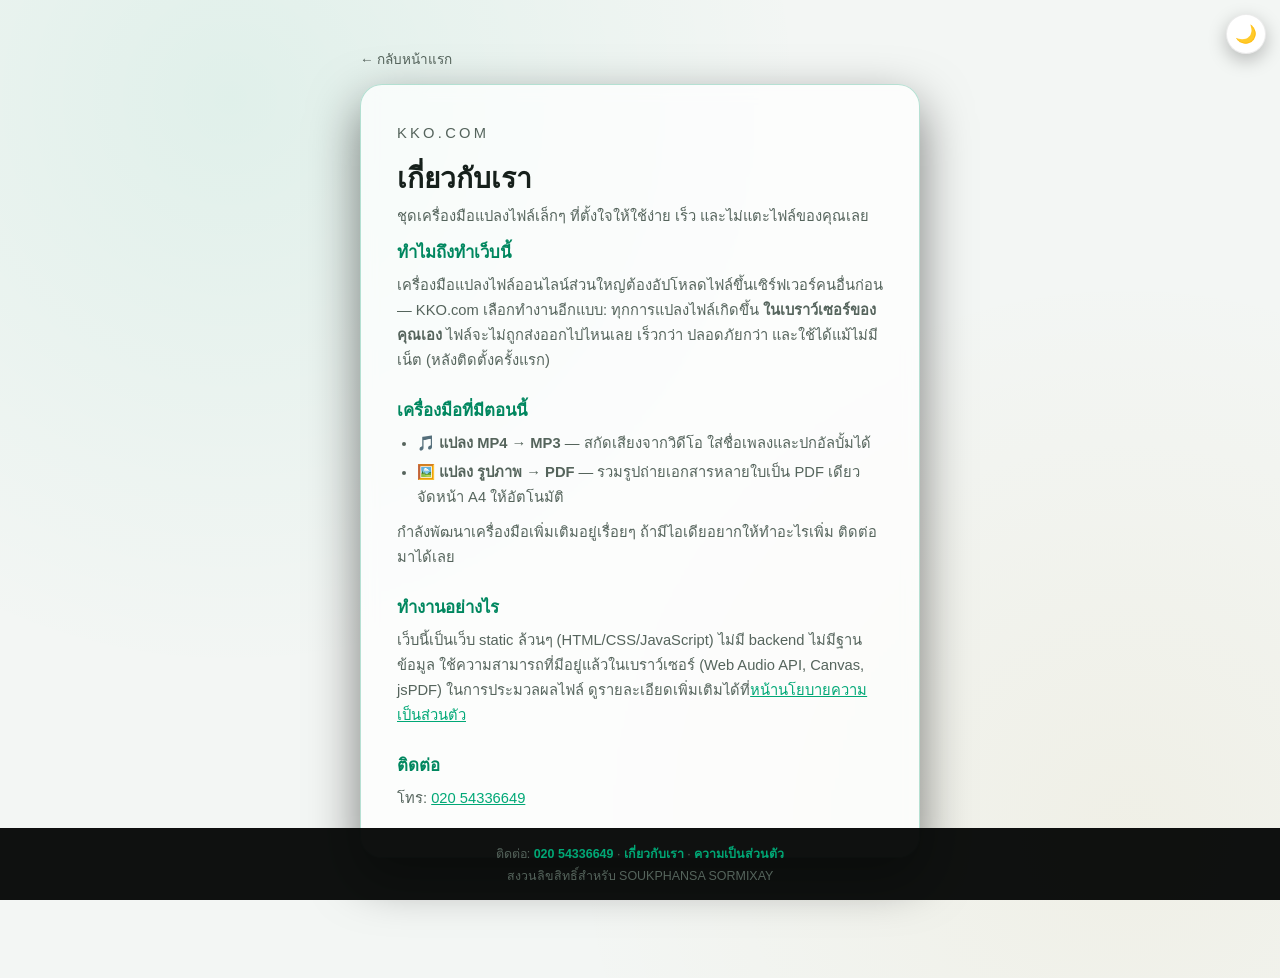
==== about.html @ 3b774e06 "Add files via upload" ====
<!DOCTYPE html>
<html lang="th">
<head>
<meta charset="UTF-8">
<meta name="viewport" content="width=device-width, initial-scale=1.0, maximum-scale=1.0, user-scalable=no, viewport-fit=cover">
<title>เกี่ยวกับเรา — KKO.com</title>
<meta name="description" content="KKO.com ชุดเครื่องมือแปลงไฟล์ฟรี ทำงานในเบราว์เซอร์คุณล้วนๆ ไม่มีการอัปโหลดไฟล์">
<meta name="theme-color" content="#090c0a">

<link rel="manifest" href="manifest.json">
<link rel="icon" href="favicon.svg" type="image/svg+xml">
<link rel="icon" href="favicon-32.png" type="image/png" sizes="32x32">
<link rel="apple-touch-icon" href="apple-touch-icon.png">
<meta name="apple-mobile-web-app-capable" content="yes">
<meta name="apple-mobile-web-app-title" content="KKO.com">

<meta property="og:type" content="website">
<meta property="og:title" content="เกี่ยวกับ KKO.com">
<meta property="og:description" content="ชุดเครื่องมือแปลงไฟล์ฟรี ทำงานในเบราว์เซอร์คุณล้วนๆ ไม่มีการอัปโหลดไฟล์">
<meta property="og:image" content="og-banner.png">
<meta name="twitter:card" content="summary_large_image">

<meta http-equiv="Content-Security-Policy" content="default-src 'self'; script-src 'self' https://cdnjs.cloudflare.com; style-src 'self' https://fonts.googleapis.com; font-src 'self' https://fonts.gstatic.com; img-src 'self' blob:; media-src 'self' blob:; connect-src 'self' https://cdnjs.cloudflare.com; manifest-src 'self'; worker-src 'self'; object-src 'none'; base-uri 'none'; form-action 'none';">
<meta name="referrer" content="strict-origin-when-cross-origin">

<script src="theme.js"></script>
<link rel="preconnect" href="https://fonts.googleapis.com">
<link rel="preconnect" href="https://fonts.gstatic.com" crossorigin>
<link href="https://fonts.googleapis.com/css2?family=Mali:wght@400;600;700&family=Sarabun:wght@300;400;500;600&display=swap" rel="stylesheet">
<link rel="stylesheet" href="style.css">
</head>
<body>
<div class="app-shell">
  <button class="theme-toggle" id="themeToggleBtn" type="button" aria-label="สลับธีม">☀️</button>

  <main>
    <div class="static-page">
      <a class="back-row" href="index.html">← กลับหน้าแรก</a>

      <div class="card static-card">
        <p class="eyebrow">KKO.com</p>
        <h1>เกี่ยวกับเรา</h1>
        <p class="subtitle">ชุดเครื่องมือแปลงไฟล์เล็กๆ ที่ตั้งใจให้ใช้ง่าย เร็ว และไม่แตะไฟล์ของคุณเลย</p>

        <h2>ทำไมถึงทำเว็บนี้</h2>
        <p>เครื่องมือแปลงไฟล์ออนไลน์ส่วนใหญ่ต้องอัปโหลดไฟล์ขึ้นเซิร์ฟเวอร์คนอื่นก่อน — KKO.com เลือกทำงานอีกแบบ: ทุกการแปลงไฟล์เกิดขึ้น <strong>ในเบราว์เซอร์ของคุณเอง</strong> ไฟล์จะไม่ถูกส่งออกไปไหนเลย เร็วกว่า ปลอดภัยกว่า และใช้ได้แม้ไม่มีเน็ต (หลังติดตั้งครั้งแรก)</p>

        <h2>เครื่องมือที่มีตอนนี้</h2>
        <ul>
          <li><strong>🎵 แปลง MP4 → MP3</strong> — สกัดเสียงจากวิดีโอ ใส่ชื่อเพลงและปกอัลบั้มได้</li>
          <li><strong>🖼️ แปลง รูปภาพ → PDF</strong> — รวมรูปถ่ายเอกสารหลายใบเป็น PDF เดียว จัดหน้า A4 ให้อัตโนมัติ</li>
        </ul>
        <p>กำลังพัฒนาเครื่องมือเพิ่มเติมอยู่เรื่อยๆ ถ้ามีไอเดียอยากให้ทำอะไรเพิ่ม ติดต่อมาได้เลย</p>

        <h2>ทำงานอย่างไร</h2>
        <p>เว็บนี้เป็นเว็บ static ล้วนๆ (HTML/CSS/JavaScript) ไม่มี backend ไม่มีฐานข้อมูล ใช้ความสามารถที่มีอยู่แล้วในเบราว์เซอร์ (Web Audio API, Canvas, jsPDF) ในการประมวลผลไฟล์ ดูรายละเอียดเพิ่มเติมได้ที่<a href="privacy.html">หน้านโยบายความเป็นส่วนตัว</a></p>

        <h2>ติดต่อ</h2>
        <p>โทร: <a href="tel:02054336649">020 54336649</a></p>
      </div>
    </div>
  </main>

  <footer class="site-footer">
    <p>ติดต่อ: <a href="tel:02054336649">020 54336649</a> · <a href="about.html">เกี่ยวกับเรา</a> · <a href="privacy.html">ความเป็นส่วนตัว</a></p>
    <p>สงวนลิขสิทธิ์สำหรับ SOUKPHANSA SORMIXAY</p>
  </footer>
</div>
</body>
</html>
---- style.css ----
:root {
  --bg: #090c0a;
  --bg-glow-1: rgba(0,230,160,0.10);
  --bg-glow-2: rgba(232,184,75,0.07);
  --surface: rgba(19, 25, 21, 0.55);
  --surface-solid: #12211a;
  --border: rgba(0, 230, 160, 0.22);
  --border-soft: rgba(255, 255, 255, 0.08);
  --accent: #00e6a0;
  --accent-soft: #7cf2cf;
  --accent-dim: rgba(0, 230, 160, 0.14);
  --gold: #e8b84b;
  --gold-dim: rgba(232, 184, 75, 0.14);
  --text: #edf2ee;
  --text-muted: #8fa199;
  --text-faint: #5d6b64;
  --danger: #ff6b6b;
  --danger-dim: rgba(255,107,107,0.14);
  --field-bg: rgba(0,0,0,0.35);
  --radius-lg: 22px;
  --radius-md: 14px;
  /* Mali is the "slightly handwritten" display face the whole brand now uses
     for headings/buttons/wordmark; Sarabun stays for long-form body copy,
     which reads more comfortably than Mali at small sizes/paragraph length. */
  --font-display: 'Mali', 'Kanit', 'Segoe UI', Tahoma, sans-serif;
  --font-body: 'Sarabun', 'Segoe UI', Tahoma, sans-serif;
}

/* Light theme — toggled by adding data-theme="light" to <html> (see theme.js).
   Same structure/shadows, just re-pointed colors, so every component below
   that uses these variables automatically adapts without extra rules. */
[data-theme="light"] {
  --bg: #f3f6f4;
  --bg-glow-1: rgba(0,168,118,0.08);
  --bg-glow-2: rgba(184,134,11,0.06);
  --surface: rgba(255, 255, 255, 0.72);
  --surface-solid: #ffffff;
  --border: rgba(0, 150, 105, 0.28);
  --border-soft: rgba(0, 0, 0, 0.08);
  --accent: #00a876;
  --accent-soft: #00875f;
  --accent-dim: rgba(0, 168, 118, 0.12);
  --gold: #a3720a;
  --gold-dim: rgba(163, 114, 10, 0.12);
  --text: #16201b;
  --text-muted: #55645c;
  --text-faint: #8a9890;
  --danger: #d1453b;
  --danger-dim: rgba(209,69,59,0.10);
  --field-bg: rgba(0,0,0,0.045);
}

* { box-sizing: border-box; }

body {
  font-family: var(--font-body);
  background-color: var(--bg);
  background-image:
    radial-gradient(circle at 18% 10%, var(--bg-glow-1), transparent 42%),
    radial-gradient(circle at 88% 85%, var(--bg-glow-2), transparent 40%);
  background-repeat: no-repeat;
  color: var(--text);
  margin: 0;
  min-height: 100vh;
  display: flex;
  flex-direction: column;
  transition: background-color 0.25s ease, color 0.25s ease;
}
/* No external image, and no background-attachment:fixed — a photo pulled from
   a third-party server was both an unnecessary network dependency (slow/blocked
   on some connections) and a forced-repaint cost on low-spec phone GPUs. A
   local CSS gradient is instant, free, and fully covered by a strict CSP. */

a { color: var(--accent); }

*:focus-visible {
  outline: 2px solid var(--accent-soft);
  outline-offset: 3px;
  border-radius: 6px;
}

/* ---------- shell ---------- */
.app-shell {
  flex: 1;
  display: flex;
  flex-direction: column;
  min-height: 100vh;
}

main {
  flex: 1;
  display: flex;
  align-items: center;
  justify-content: center;
  padding: clamp(20px, 6vw, 48px) clamp(16px, 5vw, 32px);
  padding-bottom: 120px;
}

.screen {
  display: none;
  width: 100%;
}
.screen.active {
  display: flex;
  flex-direction: column;
  align-items: center;
  animation: rise 0.5s ease both;
}

@keyframes rise {
  from { opacity: 0; transform: translateY(14px); }
  to   { opacity: 1; transform: translateY(0); }
}
@media (prefers-reduced-motion: reduce) {
  .screen.active { animation: none; }
  * { animation-duration: 0.01ms !important; transition-duration: 0.01ms !important; }
}

/* ---------- brand / eyebrow ---------- */
.eyebrow {
  font-family: var(--font-display);
  font-size: 0.72rem;
  letter-spacing: 0.22em;
  color: var(--accent-soft);
  text-transform: uppercase;
  margin: 0 0 10px;
}

.wordmark {
  font-family: var(--font-display);
  font-weight: 700;
  letter-spacing: 0.04em;
  font-size: clamp(1rem, 3vw, 1.15rem);
}
.wordmark span { color: var(--accent); }

/* ---------- waveform signature ---------- */
.waveform {
  display: flex;
  align-items: flex-end;
  justify-content: center;
  gap: 4px;
  height: 30px;
  margin: 0 auto 18px;
}
.waveform span {
  width: 4px;
  border-radius: 3px;
  background: linear-gradient(180deg, var(--accent-soft), var(--accent));
}
/* only bars inside an active loading indicator animate — an always-looping
   animation on the idle login screen just burns battery/CPU for no reason */
.waveform:not(.idle) span {
  animation: wave 1.1s ease-in-out infinite;
}
.waveform span:nth-child(1) { height: 10px; animation-delay: -1.0s; }
.waveform span:nth-child(2) { height: 22px; animation-delay: -0.8s; }
.waveform span:nth-child(3) { height: 14px; animation-delay: -0.6s; }
.waveform span:nth-child(4) { height: 28px; animation-delay: -0.4s; }
.waveform span:nth-child(5) { height: 16px; animation-delay: -0.2s; }
.waveform span:nth-child(6) { height: 24px; animation-delay: 0s; }
.waveform span:nth-child(7) { height: 12px; animation-delay: -0.5s; }
@keyframes wave {
  0%, 100% { transform: scaleY(0.35); }
  50% { transform: scaleY(1); }
}

/* ---------- card ---------- */
.card {
  background: var(--surface-solid);
  border: 1px solid var(--border);
  box-shadow: 0 20px 50px rgba(0,0,0,0.5);
  border-radius: var(--radius-lg);
  padding: clamp(24px, 5vw, 36px);
  width: 100%;
  max-width: 420px;
  text-align: center;
}
/* blur is a "nice-to-have" layered on top only where the device can afford it —
   the solid --surface-solid background above is the real, always-working base */
@supports (backdrop-filter: blur(1px)) or (-webkit-backdrop-filter: blur(1px)) {
  .card {
    background: var(--surface);
    backdrop-filter: blur(8px);
    -webkit-backdrop-filter: blur(8px);
  }
}

h1 {
  font-family: var(--font-display);
  font-weight: 600;
  font-size: clamp(1.4rem, 4vw, 1.75rem);
  margin: 0 0 8px;
  color: var(--text);
}

.subtitle {
  font-size: 0.92rem;
  color: var(--text-muted);
  margin: 0 0 26px;
  line-height: 1.55;
}
.subtitle-tight { margin-bottom: 0; }
.tool-title { margin-bottom: 22px; }

/* ---------- login screen ---------- */
.google-btn {
  display: flex;
  align-items: center;
  justify-content: center;
  gap: 10px;
  width: 100%;
  background: #ffffff;
  color: #3c4043;
  border: 1px solid #dadce0;
  font-family: var(--font-body);
  font-weight: 600;
  font-size: 0.95rem;
  padding: 0.8rem 1.2rem;
  border-radius: 999px;
  cursor: pointer;
  transition: transform 0.15s ease, box-shadow 0.15s ease;
}
.google-btn:hover { box-shadow: 0 4px 14px rgba(0,0,0,0.25); }
.google-btn:active { transform: scale(0.97); }

.auth-loading {
  display: none;
  align-items: center;
  justify-content: center;
  gap: 10px;
  color: var(--text-muted);
  font-size: 0.88rem;
  margin-top: 14px;
}

.waveform-mini { height: 16px; margin: 0; gap: 3px; }
.waveform-mini span { width: 3px; }
.waveform-mini span:nth-child(1) { height: 8px; }
.waveform-mini span:nth-child(2) { height: 14px; }
.waveform-mini span:nth-child(3) { height: 10px; }

.security-note {
  margin-top: 20px;
  font-size: 0.76rem;
  color: var(--text-faint);
  line-height: 1.5;
}

/* ---------- menu screen ---------- */
.menu-wrap { width: 100%; max-width: 720px; }

.menu-topbar {
  display: flex;
  align-items: center;
  justify-content: space-between;
  margin-bottom: clamp(20px, 4vw, 32px);
}

.user-chip {
  display: flex;
  align-items: center;
  gap: 10px;
  background: var(--surface);
  border: 1px solid var(--border-soft);
  padding: 6px 14px 6px 6px;
  border-radius: 999px;
}
.user-avatar {
  width: 30px; height: 30px;
  border-radius: 50%;
  background: var(--accent-dim);
  color: var(--accent);
  display: flex; align-items: center; justify-content: center;
  font-family: var(--font-display);
  font-weight: 600;
  font-size: 0.85rem;
  overflow: hidden;
}
.user-avatar img { width: 100%; height: 100%; object-fit: cover; }
.user-name { font-size: 0.82rem; color: var(--text); }
.sign-out {
  font-size: 0.78rem;
  color: var(--text-muted);
  text-decoration: underline;
  cursor: pointer;
  margin-left: 4px;
}

.menu-header { text-align: center; margin-bottom: clamp(24px, 5vw, 34px); }
.menu-header h1 { margin-bottom: 6px; }

.track-grid {
  display: grid;
  grid-template-columns: 1fr;
  gap: 14px;
}
@media (min-width: 640px) {
  .track-grid { grid-template-columns: 1fr 1fr; }
}

.track-card {
  background: var(--surface);
  border: 1px solid var(--border-soft);
  border-radius: var(--radius-md);
  padding: 20px;
  text-align: left;
  display: flex;
  flex-direction: column;
  gap: 14px;
  cursor: pointer;
  transition: border-color 0.2s ease, transform 0.15s ease;
}
.track-card[data-status="ready"]:hover,
.track-card[data-status="ready"]:focus-visible {
  border-color: var(--accent);
  transform: translateY(-2px);
}
.track-card[data-status="ready"]:active { transform: scale(0.98); }
.track-card[data-status="soon"] {
  cursor: not-allowed;
  opacity: 0.55;
}

.track-index {
  font-family: var(--font-display);
  font-size: 0.75rem;
  letter-spacing: 0.12em;
  color: var(--text-faint);
}

.track-info h3 {
  font-family: var(--font-display);
  font-size: 1.05rem;
  margin: 2px 0 6px;
  color: var(--text);
}
.track-info p {
  font-size: 0.85rem;
  color: var(--text-muted);
  margin: 0;
  line-height: 1.5;
}

.track-status {
  align-self: flex-start;
  font-size: 0.72rem;
  padding: 4px 10px;
  border-radius: 999px;
  font-weight: 600;
}
.status-ready { background: var(--accent-dim); color: var(--accent-soft); }
.status-soon  { background: var(--gold-dim); color: var(--gold); }

/* ---------- converter screen ---------- */
.converter-wrap { width: 100%; max-width: 460px; }

.back-row {
  display: flex;
  align-items: center;
  gap: 8px;
  margin-bottom: 14px;
  font-size: 0.85rem;
  color: var(--text-muted);
  text-decoration: none;
  cursor: pointer;
  width: fit-content;
}
.back-row:hover { color: var(--accent-soft); }

.tab-bar {
  display: flex;
  gap: 6px;
  background: var(--surface);
  border: 1px solid var(--border-soft);
  border-radius: 999px;
  padding: 5px;
  margin-bottom: 16px;
}
.tab-btn {
  flex: 1;
  background: transparent;
  border: none;
  color: var(--text-muted);
  font-family: var(--font-display);
  font-size: 0.82rem;
  font-weight: 600;
  padding: 0.65rem 0.5rem;
  border-radius: 999px;
  cursor: pointer;
  transition: background 0.2s ease, color 0.2s ease;
}
.tab-btn.active { background: var(--accent); color: #06120c; }

.tab-panel { display: none; }
.tab-panel.active { display: block; }

.upload-area {
  border: 2px dashed var(--border);
  padding: 1.5rem 1rem;
  border-radius: var(--radius-md);
  margin-bottom: 1rem;
  cursor: pointer;
  transition: all 0.2s ease;
  background-color: var(--field-bg);
  display: block;
}
.upload-area:active { background-color: var(--accent-dim); transform: scale(0.98); }
.upload-area.drag-over {
  background-color: var(--accent-dim);
  border-color: var(--accent);
  border-style: solid;
}
.upload-icon { font-size: 2.3rem; margin-bottom: 0.5rem; }
.upload-label-text { color: var(--accent-soft); font-weight: 600; font-size: 1.05rem; }
.upload-hint { color: var(--text-faint); font-size: 0.78rem; margin-top: 4px; }

input[type="file"] { display: none; }

#videoPreviewBox {
  display: none;
  background: var(--field-bg);
  padding: 10px;
  border-radius: 10px;
  margin-bottom: 1.4rem;
  border: 1px solid var(--border-soft);
}
#fileNameDisplay { color: var(--accent-soft); font-size: 0.82rem; margin-bottom: 10px; word-break: break-all; }
video { width: 100%; border-radius: 6px; max-height: 150px; background-color: #000; }

.input-group { margin-bottom: 1.1rem; text-align: left; }
label.input-label { display: block; margin-bottom: 0.4rem; color: var(--accent-soft); font-size: 0.85rem; }

input[type="text"] {
  width: 100%;
  padding: 0.85rem;
  background-color: var(--field-bg);
  border: 1px solid var(--border-soft);
  border-radius: var(--radius-md);
  color: var(--text);
  font-family: var(--font-body);
  box-sizing: border-box;
  font-size: 0.98rem;
}
input[type="text"]:focus { outline: none; border-color: var(--accent); box-shadow: 0 0 0 3px var(--accent-dim); }

.cover-btn {
  display: block;
  width: 100%;
  text-align: center;
  background: var(--field-bg);
  border: 1px solid var(--border-soft);
  padding: 0.85rem;
  border-radius: var(--radius-md);
  cursor: pointer;
  color: var(--text-muted);
  font-size: 0.9rem;
  box-sizing: border-box;
  transition: 0.2s;
}
.cover-btn.drag-over { background: var(--accent-dim); border-color: var(--accent); }

.btn {
  background-color: var(--accent);
  color: #06120c;
  border: none;
  padding: 0.95rem 1.5rem;
  border-radius: var(--radius-md);
  font-family: var(--font-display);
  font-size: 1.02rem;
  font-weight: 600;
  cursor: pointer;
  width: 100%;
  margin-top: 10px;
  transition: transform 0.15s ease;
  box-shadow: 0 10px 26px rgba(0,230,160,0.24);
}
.btn:active { transform: scale(0.97); }
.btn-outline { background-color: transparent; color: var(--accent-soft); border: 1.5px solid var(--border); box-shadow: none; }

#loadingSection, #pdfLoadingSection { display: none; padding: 1.6rem 0 0.5rem; }
#loadingSection h3, #pdfLoadingSection h3 { font-family: var(--font-display); font-size: 1.05rem; color: var(--text); margin: 4px 0 6px; }
#loadingSection p, #pdfLoadingSection p { font-size: 0.85rem; color: var(--text-muted); margin: 0; }

#resultSection, #pdfResultSection { display: none; }
.result-title { font-family: var(--font-display); margin-bottom: 1.4rem; }
.preview-label { font-size: 0.88rem; text-align: left; color: var(--text-muted); margin-bottom: 6px; }
audio { width: 100%; margin-bottom: 1.4rem; border-radius: 30px; }
.success-icon { font-size: 2.6rem; margin-bottom: 0.6rem; }

.reconvert-link {
  margin-top: 14px;
  font-size: 0.8rem;
  text-decoration: underline;
  cursor: pointer;
  color: var(--text-faint);
}

/* ---------- IMG → PDF: thumbnails ---------- */
.thumbs-label { font-size: 0.82rem; color: var(--text-muted); margin: 4px 0 8px; text-align: left; }
.thumb-grid {
  display: grid;
  grid-template-columns: repeat(auto-fill, minmax(70px, 1fr));
  gap: 8px;
  margin-bottom: 1.1rem;
}
.thumb-item {
  position: relative;
  aspect-ratio: 1;
  border-radius: 10px;
  overflow: hidden;
  border: 1px solid var(--border-soft);
  background: rgba(0,0,0,0.4);
}
.thumb-item img { width: 100%; height: 100%; object-fit: cover; display: block; }
.thumb-remove {
  position: absolute;
  top: 3px; right: 3px;
  width: 20px; height: 20px;
  border-radius: 50%;
  border: none;
  background: rgba(0,0,0,0.7);
  color: #fff;
  font-size: 0.85rem;
  line-height: 1;
  cursor: pointer;
  display: flex;
  align-items: center;
  justify-content: center;
}
.thumb-remove:active { transform: scale(0.9); }

/* ---------- IMG → PDF: loading animation (stacking pages) ---------- */
.page-stack {
  position: relative;
  width: 40px;
  height: 40px;
  margin: 0 auto 16px;
}
.page-stack span {
  position: absolute;
  inset: 0;
  border: 2px solid var(--accent);
  border-radius: 4px;
  background: rgba(0,230,160,0.06);
  animation: pageStack 1.4s ease-in-out infinite;
}
.page-stack span:nth-child(1) { animation-delay: 0s; }
.page-stack span:nth-child(2) { animation-delay: 0.2s; }
.page-stack span:nth-child(3) { animation-delay: 0.4s; }
@keyframes pageStack {
  0%   { transform: translate(0,0); opacity: 0.3; }
  50%  { transform: translate(4px,-4px); opacity: 1; }
  100% { transform: translate(0,0); opacity: 0.3; }
}

/* ---------- progress bar (MP3 + PDF loading states) ---------- */
.progress-track {
  width: 100%;
  height: 8px;
  border-radius: 999px;
  background: var(--field-bg);
  overflow: hidden;
  margin: 14px 0 8px;
  position: relative;
}
.progress-fill {
  height: 100%;
  width: 0%;
  border-radius: 999px;
  background: linear-gradient(90deg, var(--accent-soft), var(--accent));
  transition: width 0.25s ease;
}
.progress-fill.indeterminate {
  width: 35%;
  position: absolute;
  animation: indeterminate 1.1s ease-in-out infinite;
}
@keyframes indeterminate {
  0%   { left: -35%; }
  100% { left: 100%; }
}
#loadingSection p, #pdfLoadingSection p { font-size: 0.8rem; color: var(--text-faint); margin: 0; }

/* ---------- theme toggle (visible on every screen/page) ---------- */
.theme-toggle {
  position: fixed;
  top: max(14px, env(safe-area-inset-top));
  right: 14px;
  z-index: 40;
  width: 40px;
  height: 40px;
  border-radius: 50%;
  border: 1px solid var(--border-soft);
  background: var(--surface-solid);
  color: var(--text);
  font-size: 1.1rem;
  cursor: pointer;
  display: flex;
  align-items: center;
  justify-content: center;
  box-shadow: 0 6px 18px rgba(0,0,0,0.25);
}
.theme-toggle:active { transform: scale(0.92); }

/* ---------- toast notifications (replaces browser alert()) ---------- */
.toast-stack {
  position: fixed;
  left: 50%;
  bottom: calc(74px + env(safe-area-inset-bottom));
  transform: translateX(-50%);
  z-index: 60;
  display: flex;
  flex-direction: column;
  gap: 8px;
  width: min(92vw, 380px);
  align-items: center;
  pointer-events: none;
}
.toast {
  width: 100%;
  background: var(--surface-solid);
  border: 1px solid var(--border-soft);
  border-left: 4px solid var(--accent);
  border-radius: 12px;
  padding: 12px 14px;
  font-size: 0.85rem;
  color: var(--text);
  box-shadow: 0 10px 28px rgba(0,0,0,0.35);
  animation: toastIn 0.2s ease both;
}
.toast.error { border-left-color: var(--danger); }
.toast.leaving { animation: toastOut 0.2s ease both; }
@keyframes toastIn { from { opacity: 0; transform: translateY(8px); } to { opacity: 1; transform: translateY(0); } }
@keyframes toastOut { from { opacity: 1; } to { opacity: 0; transform: translateY(4px); } }

/* ---------- confirm modal (replaces browser confirm()) ---------- */
.modal-backdrop {
  display: none;
  position: fixed;
  inset: 0;
  background: rgba(0,0,0,0.55);
  z-index: 70;
  align-items: center;
  justify-content: center;
  padding: 20px;
}
.modal-backdrop.active { display: flex; }
.modal-box {
  background: var(--surface-solid);
  border: 1px solid var(--border-soft);
  border-radius: var(--radius-lg);
  padding: 22px;
  max-width: 360px;
  width: 100%;
  box-shadow: 0 20px 50px rgba(0,0,0,0.5);
}
.modal-box p { font-size: 0.92rem; color: var(--text); line-height: 1.55; margin: 0 0 18px; }
.modal-actions { display: flex; gap: 10px; }
.modal-actions .btn { margin-top: 0; }

/* ---------- recent history (menu screen) ---------- */
.history-block { width: 100%; margin-top: 22px; }
.history-head { display: flex; align-items: center; justify-content: space-between; margin-bottom: 8px; }
.history-title { margin: 0; }
.history-clear { font-size: 0.76rem; color: var(--text-faint); text-decoration: underline; cursor: pointer; }
.history-list { list-style: none; margin: 0; padding: 0; display: flex; flex-direction: column; gap: 6px; }
.history-empty { font-size: 0.82rem; color: var(--text-faint); padding: 10px 0; }
.history-item {
  display: flex;
  align-items: center;
  gap: 10px;
  background: var(--surface);
  border: 1px solid var(--border-soft);
  border-radius: 12px;
  padding: 10px 12px;
  font-size: 0.82rem;
}
.history-icon { font-size: 1.1rem; }
.history-name { flex: 1; color: var(--text); overflow: hidden; text-overflow: ellipsis; white-space: nowrap; }
.history-time { color: var(--text-faint); font-size: 0.72rem; white-space: nowrap; }

/* ---------- static pages (privacy.html / about.html) ---------- */
.static-page { width: 100%; max-width: 560px; }
.static-card { max-width: none; text-align: left; }
.static-card h1 { margin-bottom: 4px; }
.static-updated { margin-bottom: 22px; }
.static-card h2 {
  font-family: var(--font-display);
  font-size: 1.05rem;
  color: var(--accent-soft);
  margin: 24px 0 8px;
}
.static-card h2:first-of-type { margin-top: 4px; }
.static-card p { font-size: 0.92rem; color: var(--text-muted); line-height: 1.7; margin: 0 0 10px; }
.static-card ul { margin: 0 0 10px; padding-left: 20px; }
.static-card li { font-size: 0.92rem; color: var(--text-muted); line-height: 1.7; margin-bottom: 4px; }
.static-card code {
  background: var(--field-bg);
  border-radius: 4px;
  padding: 1px 6px;
  font-size: 0.85em;
}

/* ---------- footer (present on every screen) ---------- */
.site-footer {
  position: fixed;
  left: 0; right: 0; bottom: 0;
  text-align: center;
  font-size: 0.78rem;
  color: var(--text-muted);
  background-color: rgba(6,8,7,0.96);
  border-top: 1px solid var(--border-soft);
  padding: 12px 16px calc(12px + env(safe-area-inset-bottom));
}
.site-footer p { margin: 3px 0; }
.site-footer a { font-weight: 600; text-decoration: none; }
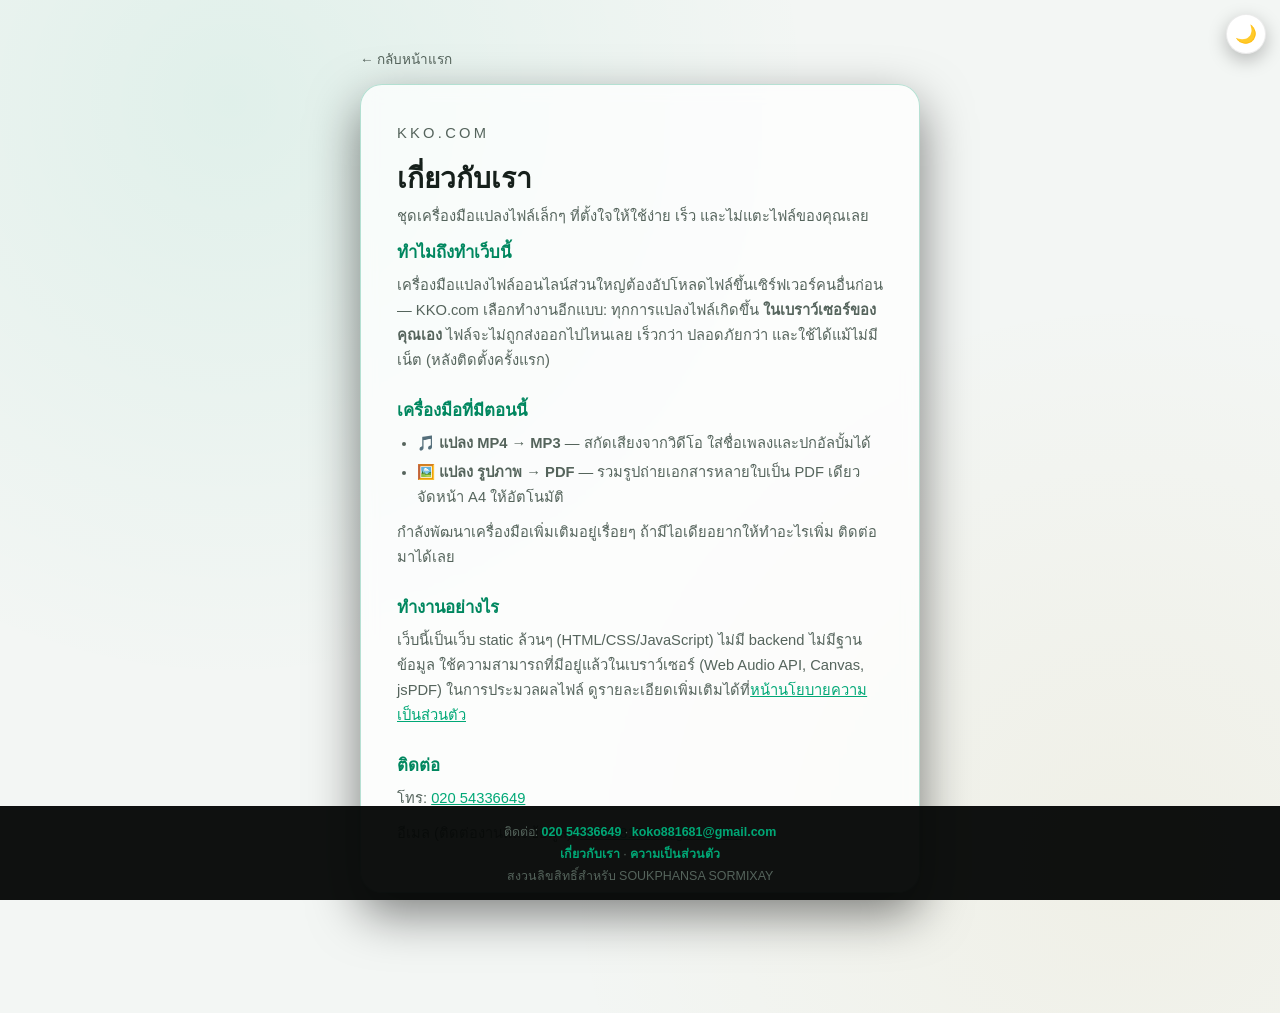
==== commit 71adb31b: "Add files via upload" ====
--- a/about.html
+++ b/about.html
@@ -57,12 +57,14 @@
 
         <h2>ติดต่อ</h2>
         <p>โทร: <a href="tel:02054336649">020 54336649</a></p>
+        <p>อีเมล (ติดต่องานและข้อมูล): <a href="mailto:koko881681@gmail.com">koko881681@gmail.com</a></p>
       </div>
     </div>
   </main>
 
   <footer class="site-footer">
-    <p>ติดต่อ: <a href="tel:02054336649">020 54336649</a> · <a href="about.html">เกี่ยวกับเรา</a> · <a href="privacy.html">ความเป็นส่วนตัว</a></p>
+    <p>ติดต่อ: <a href="tel:02054336649">020 54336649</a> · <a href="mailto:koko881681@gmail.com">koko881681@gmail.com</a></p>
+    <p><a href="about.html">เกี่ยวกับเรา</a> · <a href="privacy.html">ความเป็นส่วนตัว</a></p>
     <p>สงวนลิขสิทธิ์สำหรับ SOUKPHANSA SORMIXAY</p>
   </footer>
 </div>
--- a/style.css
+++ b/style.css
@@ -300,6 +300,7 @@
 }
 
 .track-card {
+  position: relative;
   background: var(--surface);
   border: 1px solid var(--border-soft);
   border-radius: var(--radius-md);
@@ -376,16 +377,21 @@
   border-radius: 999px;
   padding: 5px;
   margin-bottom: 16px;
-}
+  overflow-x: auto;
+  scrollbar-width: none;
+  -webkit-overflow-scrolling: touch;
+}
+.tab-bar::-webkit-scrollbar { display: none; }
 .tab-btn {
-  flex: 1;
+  flex: 0 0 auto;
+  white-space: nowrap;
   background: transparent;
   border: none;
   color: var(--text-muted);
   font-family: var(--font-display);
   font-size: 0.82rem;
   font-weight: 600;
-  padding: 0.65rem 0.5rem;
+  padding: 0.65rem 0.85rem;
   border-radius: 999px;
   cursor: pointer;
   transition: background 0.2s ease, color 0.2s ease;
@@ -478,11 +484,11 @@
 .btn:active { transform: scale(0.97); }
 .btn-outline { background-color: transparent; color: var(--accent-soft); border: 1.5px solid var(--border); box-shadow: none; }
 
-#loadingSection, #pdfLoadingSection { display: none; padding: 1.6rem 0 0.5rem; }
-#loadingSection h3, #pdfLoadingSection h3 { font-family: var(--font-display); font-size: 1.05rem; color: var(--text); margin: 4px 0 6px; }
-#loadingSection p, #pdfLoadingSection p { font-size: 0.85rem; color: var(--text-muted); margin: 0; }
-
-#resultSection, #pdfResultSection { display: none; }
+#loadingSection, #pdfLoadingSection, #mergeLoadingSection { display: none; padding: 1.6rem 0 0.5rem; }
+#loadingSection h3, #pdfLoadingSection h3, #mergeLoadingSection h3 { font-family: var(--font-display); font-size: 1.05rem; color: var(--text); margin: 4px 0 6px; }
+#loadingSection p, #pdfLoadingSection p, #mergeLoadingSection p { font-size: 0.85rem; color: var(--text-muted); margin: 0; }
+
+#resultSection, #pdfResultSection, #compressResultSection, #formatResultSection, #mergeResultSection { display: none; }
 .result-title { font-family: var(--font-display); margin-bottom: 1.4rem; }
 .preview-label { font-size: 0.88rem; text-align: left; color: var(--text-muted); margin-bottom: 6px; }
 audio { width: 100%; margin-bottom: 1.4rem; border-radius: 30px; }
@@ -530,6 +536,23 @@
 }
 .thumb-remove:active { transform: scale(0.9); }
 
+.thumb-rotate {
+  position: absolute;
+  bottom: 3px; left: 3px;
+  width: 20px; height: 20px;
+  border-radius: 50%;
+  border: none;
+  background: rgba(0,0,0,0.7);
+  color: #fff;
+  font-size: 0.8rem;
+  line-height: 1;
+  cursor: pointer;
+  display: flex;
+  align-items: center;
+  justify-content: center;
+}
+.thumb-rotate:active { transform: scale(0.9) rotate(45deg); }
+
 /* ---------- IMG → PDF: loading animation (stacking pages) ---------- */
 .page-stack {
   position: relative;
@@ -702,6 +725,235 @@
   font-size: 0.85em;
 }
 
+/* ---------- QR Code ---------- */
+#qrResultWrap { display: none; margin-top: 18px; text-align: center; }
+.qr-frame {
+  background: #ffffff;   /* always white, regardless of theme — a QR code
+                             needs strong black/white contrast to scan reliably */
+  padding: 16px;
+  border-radius: 12px;
+  display: inline-block;
+  margin-bottom: 14px;
+}
+
+/* ---------- range sliders (compress quality / watermark opacity) ---------- */
+.range-input {
+  width: 100%;
+  height: 6px;
+  border-radius: 999px;
+  background: var(--field-bg);
+  appearance: none;
+  -webkit-appearance: none;
+  margin: 6px 0 14px;
+}
+.range-input::-webkit-slider-thumb {
+  appearance: none;
+  -webkit-appearance: none;
+  width: 20px;
+  height: 20px;
+  border-radius: 50%;
+  background: var(--accent);
+  border: 3px solid var(--surface-solid);
+  box-shadow: 0 2px 8px rgba(0,0,0,0.3);
+  cursor: pointer;
+}
+.range-input::-moz-range-thumb {
+  width: 20px;
+  height: 20px;
+  border-radius: 50%;
+  background: var(--accent);
+  border: 3px solid var(--surface-solid);
+  cursor: pointer;
+}
+.size-compare {
+  display: flex;
+  justify-content: space-between;
+  font-size: 0.82rem;
+  color: var(--text-muted);
+  margin: 0 0 14px;
+}
+.size-compare strong { color: var(--accent-soft); }
+
+#compressControls, #watermarkControls { display: none; }
+
+.result-preview-img {
+  width: 100%;
+  border-radius: 12px;
+  margin-bottom: 14px;
+  border: 1px solid var(--border-soft);
+  display: block;
+}
+
+/* ---------- format-choice buttons (format converter + watermark position) ---------- */
+.format-choice-row {
+  display: flex;
+  flex-wrap: wrap;
+  gap: 8px;
+  margin-bottom: 1.1rem;
+}
+.format-choice {
+  flex: 1 1 auto;
+  min-width: 64px;
+  background: var(--field-bg);
+  border: 1px solid var(--border-soft);
+  color: var(--text-muted);
+  font-family: var(--font-display);
+  font-size: 0.8rem;
+  font-weight: 600;
+  padding: 0.6rem 0.4rem;
+  border-radius: var(--radius-md);
+  cursor: pointer;
+  transition: 0.15s ease;
+}
+.format-choice.active {
+  background: var(--accent-dim);
+  border-color: var(--accent);
+  color: var(--accent-soft);
+}
+
+/* ---------- merge PDF file list ---------- */
+.merge-list { list-style: none; margin: 0 0 1.1rem; padding: 0; display: flex; flex-direction: column; gap: 6px; }
+.merge-item {
+  display: flex;
+  align-items: center;
+  gap: 8px;
+  background: var(--surface);
+  border: 1px solid var(--border-soft);
+  border-radius: 10px;
+  padding: 8px 10px;
+  font-size: 0.82rem;
+}
+.merge-item-icon { font-size: 1rem; }
+.merge-item-name { flex: 1; color: var(--text); overflow: hidden; text-overflow: ellipsis; white-space: nowrap; }
+.merge-item-size { color: var(--text-faint); font-size: 0.74rem; white-space: nowrap; }
+.merge-remove {
+  width: 22px; height: 22px;
+  border-radius: 50%;
+  border: none;
+  background: rgba(0,0,0,0.15);
+  color: var(--text-muted);
+  font-size: 0.85rem;
+  line-height: 1;
+  cursor: pointer;
+  display: flex;
+  align-items: center;
+  justify-content: center;
+  flex: 0 0 auto;
+}
+
+/* ---------- watermark live preview ---------- */
+.watermark-preview-wrap {
+  margin: 4px 0 14px;
+  border-radius: 10px;
+  overflow: hidden;
+  border: 1px solid var(--border-soft);
+  background: #000;
+  display: flex;
+  align-items: center;
+  justify-content: center;
+}
+#watermarkCanvas { width: 100%; height: auto; display: block; }
+
+/* ---------- landing screen ---------- */
+.landing-card { max-width: 460px; }
+.landing-feature-list {
+  list-style: none;
+  margin: 0 0 22px;
+  padding: 0;
+  display: flex;
+  flex-direction: column;
+  gap: 10px;
+  text-align: left;
+}
+.landing-feature-list li {
+  background: var(--field-bg);
+  border: 1px solid var(--border-soft);
+  border-radius: var(--radius-md);
+  padding: 10px 14px;
+  font-size: 0.86rem;
+  color: var(--text-muted);
+}
+
+/* ---------- menu: greeting + usage stat ---------- */
+.menu-greeting { margin-bottom: 18px; }
+.greeting-text {
+  font-family: var(--font-display);
+  font-size: 1.1rem;
+  color: var(--text);
+  margin: 0 0 4px;
+}
+.usage-stat { font-size: 0.82rem; color: var(--accent-soft); margin: 0; }
+
+/* ---------- menu: share app button ---------- */
+.share-app-btn {
+  display: flex;
+  align-items: center;
+  justify-content: center;
+  gap: 8px;
+  width: 100%;
+  background: var(--accent-dim);
+  border: 1px solid var(--border);
+  color: var(--accent-soft);
+  font-family: var(--font-display);
+  font-weight: 600;
+  font-size: 0.88rem;
+  padding: 0.7rem 1rem;
+  border-radius: 999px;
+  cursor: pointer;
+  margin-bottom: 24px;
+}
+.share-app-btn:active { transform: scale(0.98); }
+
+/* ---------- menu: track categories ---------- */
+.track-category { margin-bottom: 26px; }
+.category-label {
+  font-family: var(--font-display);
+  font-size: 0.85rem;
+  font-weight: 600;
+  color: var(--text-faint);
+  letter-spacing: 0.04em;
+  margin: 0 0 10px;
+}
+
+/* ---------- menu: "new" badge on track cards ---------- */
+.new-badge {
+  position: absolute;
+  top: -8px;
+  right: 14px;
+  background: var(--gold);
+  color: #241a02;
+  font-family: var(--font-display);
+  font-size: 0.66rem;
+  font-weight: 700;
+  padding: 3px 9px;
+  border-radius: 999px;
+  box-shadow: 0 4px 10px rgba(0,0,0,0.3);
+}
+
+/* ---------- confetti (success celebration) ---------- */
+.confetti-layer {
+  position: fixed;
+  inset: 0;
+  pointer-events: none;
+  z-index: 80;
+  overflow: hidden;
+}
+.confetti-piece {
+  position: absolute;
+  top: -10px;
+  width: 8px;
+  height: 14px;
+  opacity: 0.9;
+  animation: confettiFall linear forwards;
+}
+@keyframes confettiFall {
+  0%   { transform: translateY(0) rotate(0deg); opacity: 1; }
+  100% { transform: translateY(110vh) rotate(600deg); opacity: 0; }
+}
+@media (prefers-reduced-motion: reduce) {
+  .confetti-layer { display: none; }
+}
+
 /* ---------- footer (present on every screen) ---------- */
 .site-footer {
   position: fixed;
